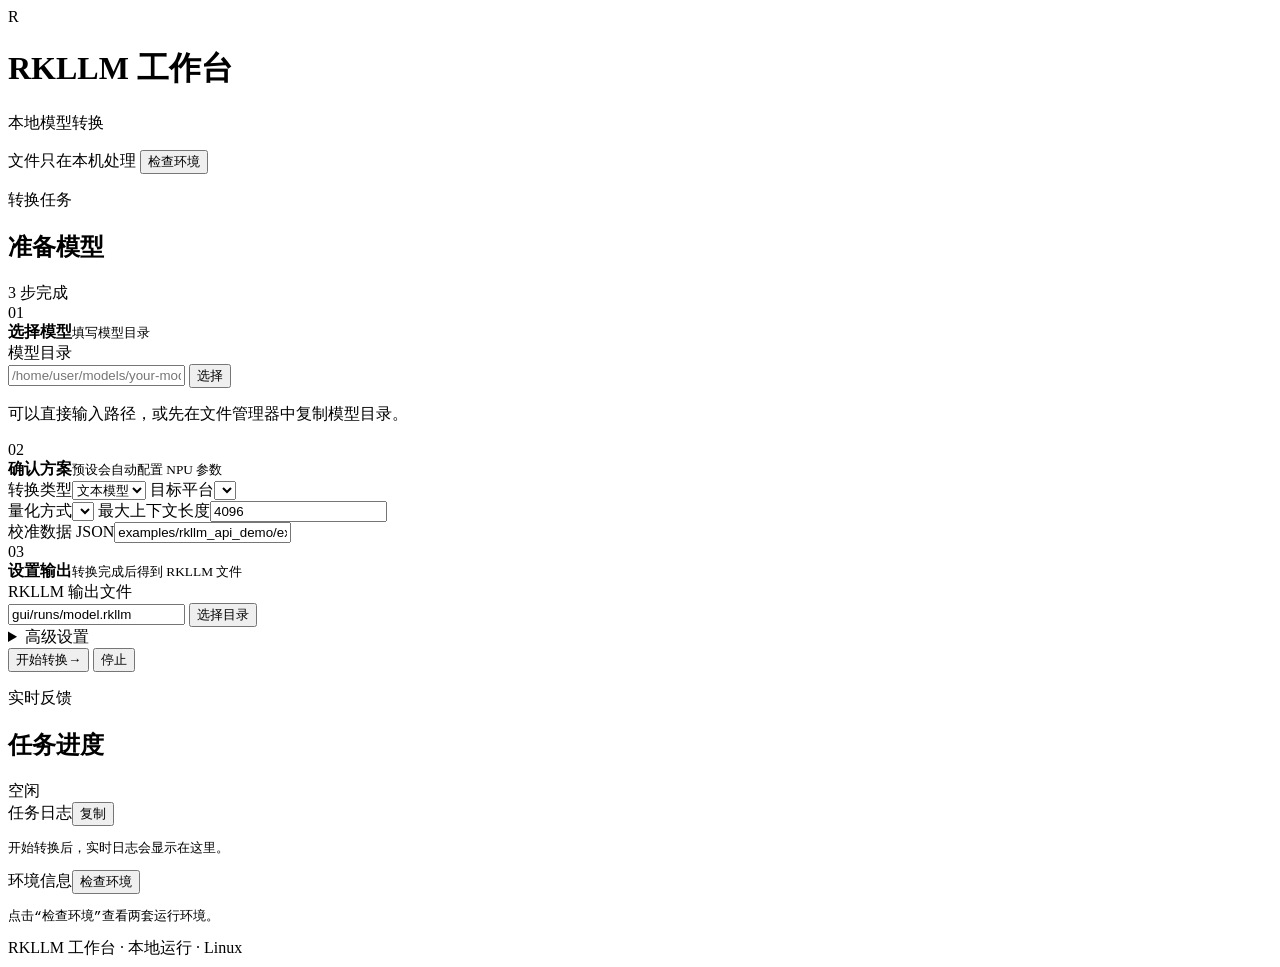
==== gui/index.html @ ad4dee90 "重构本地转换工作台界面 使用原生 HTML、CSS 和 JavaScript 重写前端，移除 Gradio 页面依赖，统一文本与视觉模型转换流程。  新增轻量本地 HTTP API，保留现有转换、环境" ====
<!doctype html>
<html lang="zh-CN">
<head>
  <meta charset="utf-8">
  <meta name="viewport" content="width=device-width, initial-scale=1">
  <meta name="theme-color" content="#f5f7fa">
  <title>RKLLM 工作台</title>
  <link rel="stylesheet" href="/style.css">
</head>
<body>
  <main class="app-shell">
    <header class="topbar">
      <div class="brand">
        <div class="brand-mark" aria-hidden="true">R</div>
        <div>
          <h1>RKLLM 工作台</h1>
          <p id="platform-caption">本地模型转换</p>
        </div>
      </div>
      <div class="topbar-actions">
        <span class="privacy-note">文件只在本机处理</span>
        <button class="button button-quiet" id="check-environment" type="button">检查环境</button>
      </div>
    </header>

    <section class="workspace">
      <form class="settings-panel" id="settings-form">
        <div class="panel-heading">
          <div>
            <p class="eyebrow">转换任务</p>
            <h2>准备模型</h2>
          </div>
          <span class="step-count">3 步完成</span>
        </div>

        <section class="form-step">
          <div class="step-label"><span>01</span><div><strong>选择模型</strong><small>填写模型目录</small></div></div>
          <label class="field">
            <span>模型目录</span>
            <div class="input-action">
              <input id="model-path" name="model_path" placeholder="/home/user/models/your-model" required>
              <button class="browse-button" id="select-model-folder" type="button">选择</button>
            </div>
          </label>
          <p class="field-help">可以直接输入路径，或先在文件管理器中复制模型目录。</p>
        </section>

        <section class="form-step">
          <div class="step-label"><span>02</span><div><strong>确认方案</strong><small>预设会自动配置 NPU 参数</small></div></div>
          <div class="field-grid two-columns">
            <label class="field"><span>转换类型</span><select id="conversion-mode"><option>文本模型</option><option>视觉模型</option></select></label>
            <label class="field"><span>目标平台</span><select id="platform"></select></label>
          </div>
          <div class="field-grid two-columns">
            <label class="field"><span>量化方式</span><select id="quantization"></select></label>
            <label class="field"><span>最大上下文长度</span><input id="max-context" type="number" min="32" step="32" value="4096"></label>
          </div>
          <div class="preset-summary" id="preset-summary"></div>
          <label class="field text-only-field" id="calibration-field"><span>校准数据 JSON</span><input id="calibration-path" value="examples/rkllm_api_demo/export/data_quant.json"></label>

          <div class="vision-fields" id="vision-fields" hidden>
            <div class="subsection-title">视觉模型参数</div>
            <label class="field"><span>模型类型</span><select id="vision-model"></select></label>
            <div class="field-grid three-columns">
              <label class="field"><span>图像批次</span><input id="vision-batch" type="number" min="1" step="1" value="1"></label>
              <label class="field"><span>图像高度</span><input id="vision-height" type="number" min="1" step="1" value="448"></label>
              <label class="field"><span>图像宽度</span><input id="vision-width" type="number" min="1" step="1" value="448"></label>
            </div>
            <div class="field-grid two-columns">
              <label class="field"><span>ONNX 输出</span><input id="vision-onnx" value="gui/runs/vision/model_vision.onnx"></label>
              <label class="field"><span>RKNN 输出</span><input id="vision-rknn" value="gui/runs/vision/model_vision.rknn"></label>
            </div>
          </div>
        </section>

        <section class="form-step">
          <div class="step-label"><span>03</span><div><strong>设置输出</strong><small>转换完成后得到 RKLLM 文件</small></div></div>
          <label class="field">
            <span>RKLLM 输出文件</span>
            <div class="input-action">
              <input id="output-path" value="gui/runs/model.rkllm" required>
              <button class="browse-button" id="select-output-folder" type="button">选择目录</button>
            </div>
          </label>
          <details class="advanced">
            <summary>高级设置</summary>
            <div class="field-grid two-columns advanced-content">
              <label class="field"><span>运行设备</span><select id="device"><option value="cuda">CUDA</option><option value="cpu">CPU</option></select></label>
              <label class="field"><span>权重类型</span><select id="dtype"><option>float32</option><option>float16</option><option>bfloat16</option></select></label>
            </div>
          </details>
        </section>

        <div class="form-actions">
          <button class="button button-primary" id="start-conversion" type="submit"><span>开始转换</span><span class="button-arrow">→</span></button>
          <button class="button button-stop" id="stop-conversion" type="button">停止</button>
        </div>
        <p class="form-error" id="form-error" role="alert" hidden></p>
      </form>

      <aside class="activity-panel">
        <div class="activity-heading">
          <div><p class="eyebrow">实时反馈</p><h2>任务进度</h2></div>
          <div class="status status-idle" id="status"><span class="status-dot"></span><span id="status-text">空闲</span></div>
        </div>
        <div class="log-heading"><span>任务日志</span><button class="text-button" id="copy-log" type="button">复制</button></div>
        <pre class="log-view" id="log-view"><span class="log-placeholder">开始转换后，实时日志会显示在这里。</span></pre>
        <div class="output-box" id="output-box" hidden><span>已生成文件</span><button class="output-link" id="open-output" type="button">打开目录 ↗</button><code id="output-path-display"></code></div>
        <div class="environment-section">
          <div class="log-heading"><span>环境信息</span><button class="text-button" id="refresh-environment" type="button">检查环境</button></div>
          <pre class="environment-view" id="environment-view"><span class="log-placeholder">点击“检查环境”查看两套运行环境。</span></pre>
        </div>
      </aside>
    </section>
    <footer class="footer">RKLLM 工作台 · 本地运行 · <span id="footer-platform">Linux</span></footer>
  </main>
  <div class="toast" id="toast" role="status"></div>
  <script src="/app.js"></script>
</body>
</html>
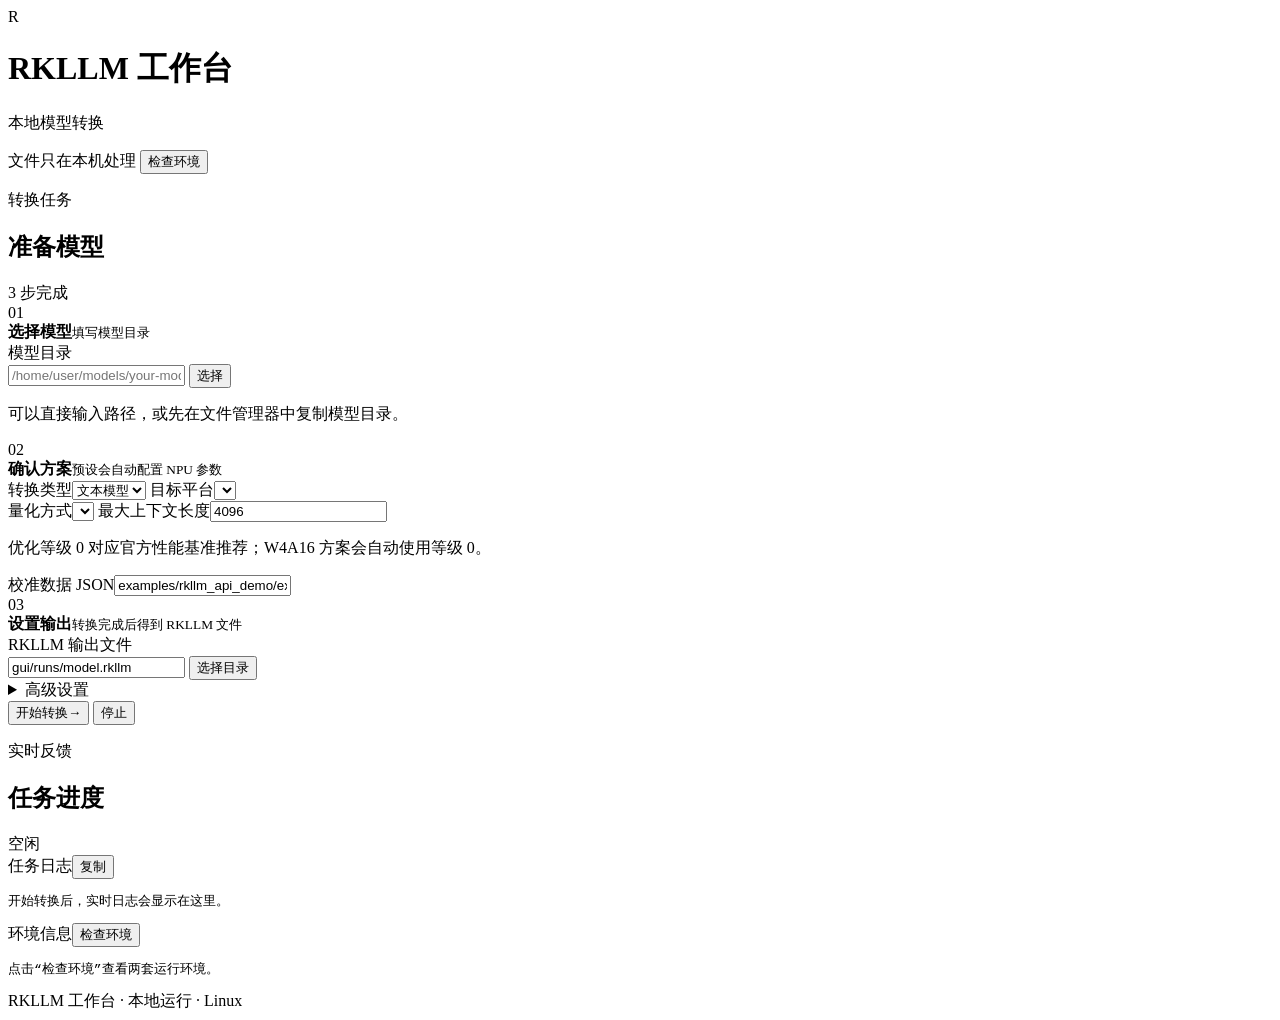
==== commit 4f84465c: "修复工作台安全、日志与临时文件清理" ====
--- a/gui/index.html
+++ b/gui/index.html
@@ -56,6 +56,7 @@
             <label class="field"><span>最大上下文长度</span><input id="max-context" type="number" min="32" step="32" value="4096"></label>
           </div>
           <div class="preset-summary" id="preset-summary"></div>
+          <p class="field-help">优化等级 0 对应官方性能基准推荐；W4A16 方案会自动使用等级 0。</p>
           <label class="field text-only-field" id="calibration-field"><span>校准数据 JSON</span><input id="calibration-path" value="examples/rkllm_api_demo/export/data_quant.json"></label>
 
           <div class="vision-fields" id="vision-fields" hidden>
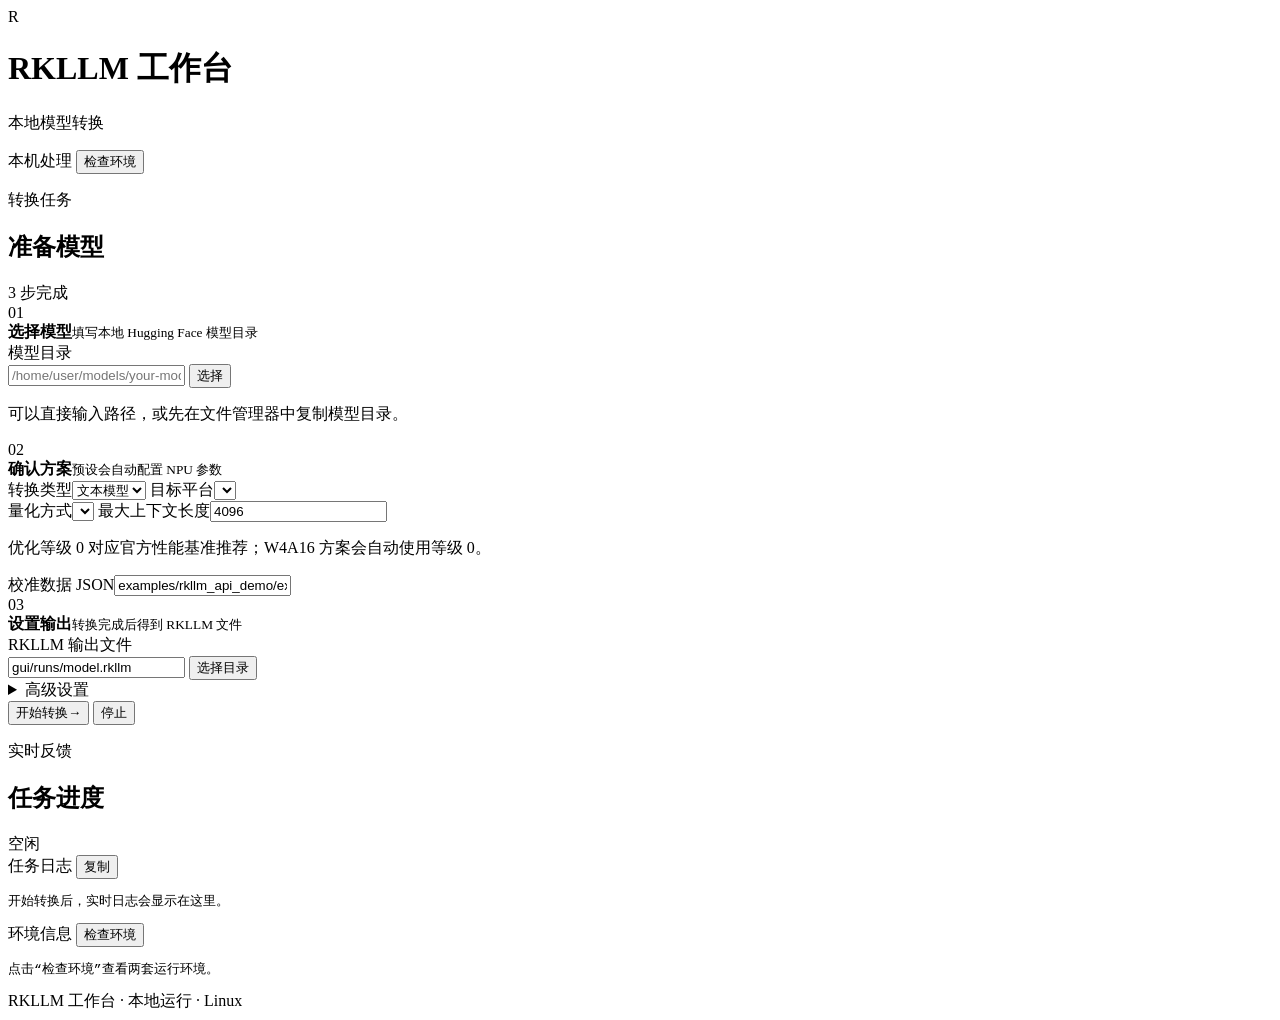
==== commit bbe4d97d: "优化工作台前端界面" ====
--- a/gui/index.html
+++ b/gui/index.html
@@ -3,13 +3,13 @@
 <head>
   <meta charset="utf-8">
   <meta name="viewport" content="width=device-width, initial-scale=1">
-  <meta name="theme-color" content="#f5f7fa">
+  <meta name="theme-color" content="#0b1020">
   <title>RKLLM 工作台</title>
   <link rel="stylesheet" href="/style.css">
 </head>
 <body>
-  <main class="app-shell">
-    <header class="topbar">
+  <div class="app-shell">
+    <header class="app-header">
       <div class="brand">
         <div class="brand-mark" aria-hidden="true">R</div>
         <div>
@@ -17,13 +17,13 @@
           <p id="platform-caption">本地模型转换</p>
         </div>
       </div>
-      <div class="topbar-actions">
-        <span class="privacy-note">文件只在本机处理</span>
+      <div class="header-actions">
+        <span class="privacy-note">本机处理</span>
         <button class="button button-quiet" id="check-environment" type="button">检查环境</button>
       </div>
     </header>
 
-    <section class="workspace">
+    <main class="workspace">
       <form class="settings-panel" id="settings-form">
         <div class="panel-heading">
           <div>
@@ -34,7 +34,10 @@
         </div>
 
         <section class="form-step">
-          <div class="step-label"><span>01</span><div><strong>选择模型</strong><small>填写模型目录</small></div></div>
+          <div class="step-label">
+            <span>01</span>
+            <div><strong>选择模型</strong><small>填写本地 Hugging Face 模型目录</small></div>
+          </div>
           <label class="field">
             <span>模型目录</span>
             <div class="input-action">
@@ -46,7 +49,10 @@
         </section>
 
         <section class="form-step">
-          <div class="step-label"><span>02</span><div><strong>确认方案</strong><small>预设会自动配置 NPU 参数</small></div></div>
+          <div class="step-label">
+            <span>02</span>
+            <div><strong>确认方案</strong><small>预设会自动配置 NPU 参数</small></div>
+          </div>
           <div class="field-grid two-columns">
             <label class="field"><span>转换类型</span><select id="conversion-mode"><option>文本模型</option><option>视觉模型</option></select></label>
             <label class="field"><span>目标平台</span><select id="platform"></select></label>
@@ -75,7 +81,10 @@
         </section>
 
         <section class="form-step">
-          <div class="step-label"><span>03</span><div><strong>设置输出</strong><small>转换完成后得到 RKLLM 文件</small></div></div>
+          <div class="step-label">
+            <span>03</span>
+            <div><strong>设置输出</strong><small>转换完成后得到 RKLLM 文件</small></div>
+          </div>
           <label class="field">
             <span>RKLLM 输出文件</span>
             <div class="input-action">
@@ -104,17 +113,28 @@
           <div><p class="eyebrow">实时反馈</p><h2>任务进度</h2></div>
           <div class="status status-idle" id="status"><span class="status-dot"></span><span id="status-text">空闲</span></div>
         </div>
-        <div class="log-heading"><span>任务日志</span><button class="text-button" id="copy-log" type="button">复制</button></div>
+        <div class="panel-toolbar">
+          <span>任务日志</span>
+          <button class="text-button" id="copy-log" type="button">复制</button>
+        </div>
         <pre class="log-view" id="log-view"><span class="log-placeholder">开始转换后，实时日志会显示在这里。</span></pre>
-        <div class="output-box" id="output-box" hidden><span>已生成文件</span><button class="output-link" id="open-output" type="button">打开目录 ↗</button><code id="output-path-display"></code></div>
+        <div class="output-box" id="output-box" hidden>
+          <span>已生成文件</span>
+          <button class="output-link" id="open-output" type="button">打开目录 ↗</button>
+          <code id="output-path-display"></code>
+        </div>
         <div class="environment-section">
-          <div class="log-heading"><span>环境信息</span><button class="text-button" id="refresh-environment" type="button">检查环境</button></div>
+          <div class="panel-toolbar">
+            <span>环境信息</span>
+            <button class="text-button" id="refresh-environment" type="button">检查环境</button>
+          </div>
           <pre class="environment-view" id="environment-view"><span class="log-placeholder">点击“检查环境”查看两套运行环境。</span></pre>
         </div>
       </aside>
-    </section>
-    <footer class="footer">RKLLM 工作台 · 本地运行 · <span id="footer-platform">Linux</span></footer>
-  </main>
+    </main>
+
+    <footer class="app-footer">RKLLM 工作台 · 本地运行 · <span id="footer-platform">Linux</span></footer>
+  </div>
   <div class="toast" id="toast" role="status"></div>
   <script src="/app.js"></script>
 </body>
